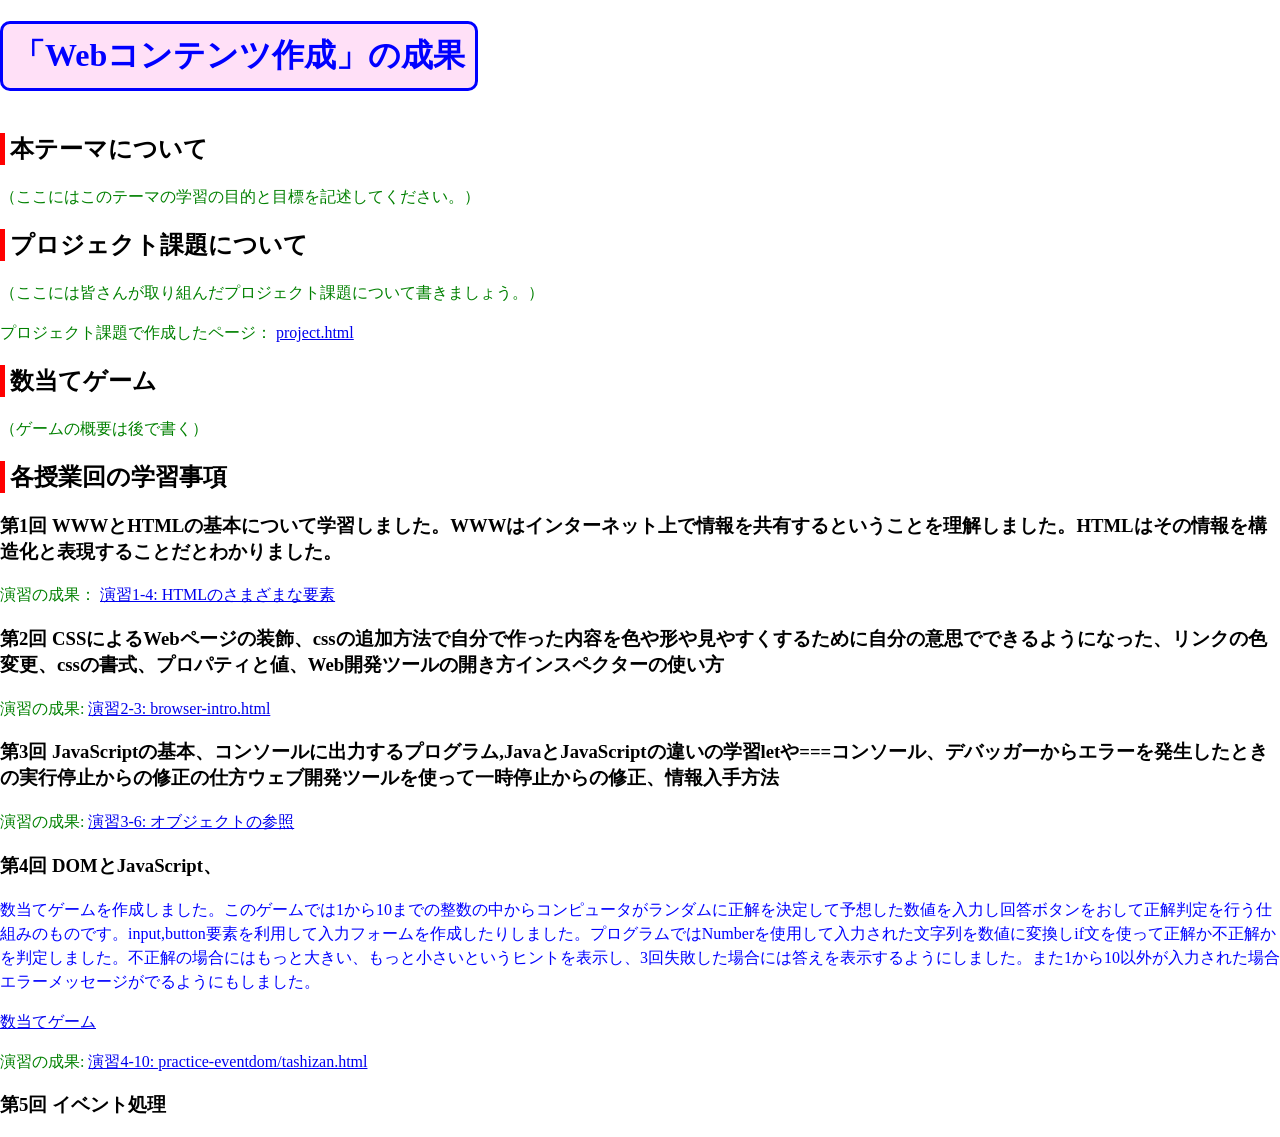
==== index.html @ 704b9426 "comit" ====
<!DOCTYPE html>
<html>
<head>
  <meta charset="utf-8">
  <title>Webコンテンツ作成の成果</title>
  <link rel="stylesheet" href="style.css">
</head>

<body>

<h1>「Webコンテンツ作成」の成果</h1>

<h2>本テーマについて</h2>
<p>（ここにはこのテーマの学習の目的と目標を記述してください。）</p>

<h2>プロジェクト課題について</h2>
<p>（ここには皆さんが取り組んだプロジェクト課題について書きましょう。）</p>
<p>プロジェクト課題で作成したページ：
<a href="project.html">project.html</a>
</p>

<h2>数当てゲーム</h2>
<p>（ゲームの概要は後で書く）</p>

<h2>各授業回の学習事項</h2>

<h3>第1回 WWWとHTMLの基本について学習しました。WWWはインターネット上で情報を共有するということを理解しました。HTMLはその情報を構造化と表現することだとわかりました。</h3>

<p></p>

<p>
演習の成果：
<a href="practice-html/elements.html">演習1-4: HTMLのさまざまな要素</a>
</p>

<h3>第2回 CSSによるWebページの装飾、cssの追加方法で自分で作った内容を色や形や見やすくするために自分の意思でできるようになった、リンクの色変更、cssの書式、プロパティと値、Web開発ツールの開き方インスペクターの使い方</h3>

<p>
  演習の成果:
<a href="practice-css/browser-intro.html">演習2-3: browser-intro.html</a>
</p>
<h3>第3回 JavaScriptの基本、コンソールに出力するプログラム,JavaとJavaScriptの違いの学習letや===コンソール、デバッガーからエラーを発生したときの実行停止からの修正の仕方ウェブ開発ツールを使って一時停止からの修正、情報入手方法</h3>
<p>
  演習の成果:
  <a href="practice-js/obj-practice.html">演習3-6: オブジェクトの参照</a>
</p>
<h3>第4回 DOMとJavaScript、</h3>

<p class="blue">
  数当てゲームを作成しました。このゲームでは1から10までの整数の中からコンピュータがランダムに正解を決定して予想した数値を入力し回答ボタンをおして正解判定を行う仕組みのものです。input,button要素を利用して入力フォームを作成したりしました。プログラムではNumberを使用して入力された文字列を数値に変換しif文を使って正解か不正解かを判定しました。不正解の場合にはもっと大きい、もっと小さいというヒントを表示し、3回失敗した場合には答えを表示するようにしました。また1から10以外が入力された場合エラーメッセージがでるようにもしました。
</p>

<p>
  <a href="kazuate.html">数当てゲーム</a>
</p>
<p>演習の成果:
  <a href="practice-eventdom/tashizan.html">演習4-10: practice-eventdom/tashizan.html</a>
</p>
<h3>第5回 イベント処理</h3>

</body>
</html>
---- style.css ----
body {
    width: fit-content;
    margin: 0 auto;
}


h1 {
    border: 3px solid blue;
    background-color: #ffe0f7;
    color: blue;
    padding: 10px;
    display: inline-block;
    border-radius: 10px;
}

h2 {
    border-left: 5px solid red;
    padding-left: 5px;
    margin-top: 20px;
}

p {
    color: green;
    line-height:1.5
}

.blue {
    color: blue
}
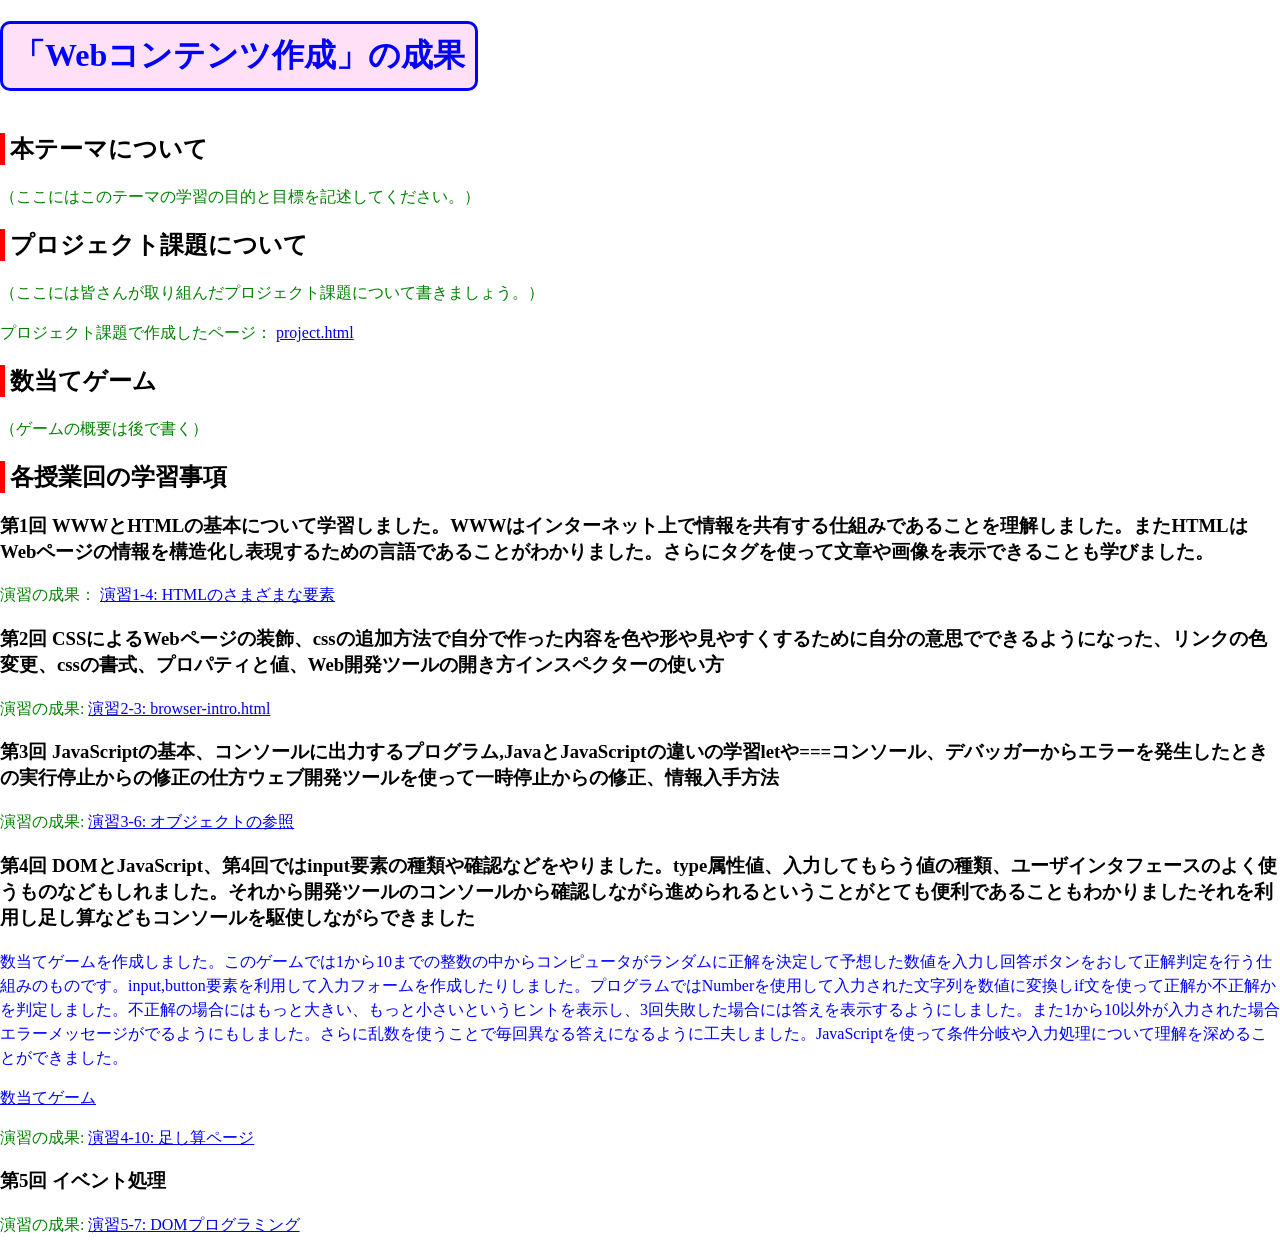
==== commit 3b37c13b: "comit" ====
--- a/index.html
+++ b/index.html
@@ -24,7 +24,7 @@
 
 <h2>各授業回の学習事項</h2>
 
-<h3>第1回 WWWとHTMLの基本について学習しました。WWWはインターネット上で情報を共有するということを理解しました。HTMLはその情報を構造化と表現することだとわかりました。</h3>
+<h3>第1回 WWWとHTMLの基本について学習しました。WWWはインターネット上で情報を共有する仕組みであることを理解しました。またHTMLはWebページの情報を構造化し表現するための言語であることがわかりました。さらにタグを使って文章や画像を表示できることも学びました。</h3>
 
 <p></p>
 
@@ -42,21 +42,26 @@
 <h3>第3回 JavaScriptの基本、コンソールに出力するプログラム,JavaとJavaScriptの違いの学習letや===コンソール、デバッガーからエラーを発生したときの実行停止からの修正の仕方ウェブ開発ツールを使って一時停止からの修正、情報入手方法</h3>
 <p>
   演習の成果:
-  <a href="practice-js/obj-practice.html">演習3-6: オブジェクトの参照</a>
+  <a href="practice-js/obj-practice.html">演習3-6: オブジェクトの参照
+
+  </a>
 </p>
-<h3>第4回 DOMとJavaScript、</h3>
+<h3>第4回 DOMとJavaScript、第4回ではinput要素の種類や確認などをやりました。type属性値、入力してもらう値の種類、ユーザインタフェースのよく使うものなどもしれました。それから開発ツールのコンソールから確認しながら進められるということがとても便利であることもわかりましたそれを利用し足し算などもコンソールを駆使しながらできました</h3>
 
 <p class="blue">
-  数当てゲームを作成しました。このゲームでは1から10までの整数の中からコンピュータがランダムに正解を決定して予想した数値を入力し回答ボタンをおして正解判定を行う仕組みのものです。input,button要素を利用して入力フォームを作成したりしました。プログラムではNumberを使用して入力された文字列を数値に変換しif文を使って正解か不正解かを判定しました。不正解の場合にはもっと大きい、もっと小さいというヒントを表示し、3回失敗した場合には答えを表示するようにしました。また1から10以外が入力された場合エラーメッセージがでるようにもしました。
+  数当てゲームを作成しました。このゲームでは1から10までの整数の中からコンピュータがランダムに正解を決定して予想した数値を入力し回答ボタンをおして正解判定を行う仕組みのものです。input,button要素を利用して入力フォームを作成したりしました。プログラムではNumberを使用して入力された文字列を数値に変換しif文を使って正解か不正解かを判定しました。不正解の場合にはもっと大きい、もっと小さいというヒントを表示し、3回失敗した場合には答えを表示するようにしました。また1から10以外が入力された場合エラーメッセージがでるようにもしました。さらに乱数を使うことで毎回異なる答えになるように工夫しました。JavaScriptを使って条件分岐や入力処理について理解を深めることができました。
 </p>
 
 <p>
   <a href="kazuate.html">数当てゲーム</a>
 </p>
 <p>演習の成果:
-  <a href="practice-eventdom/tashizan.html">演習4-10: practice-eventdom/tashizan.html</a>
+  <a href="practice-eventdom/tashizan.html">演習4-10: 足し算ページ</a>
 </p>
 <h3>第5回 イベント処理</h3>
+<p>演習の成果:
+  <a href="practice-dom2/dom2-exercise.html">演習5-7: DOMプログラミング</a>
+</p>
 
 </body>
 </html>
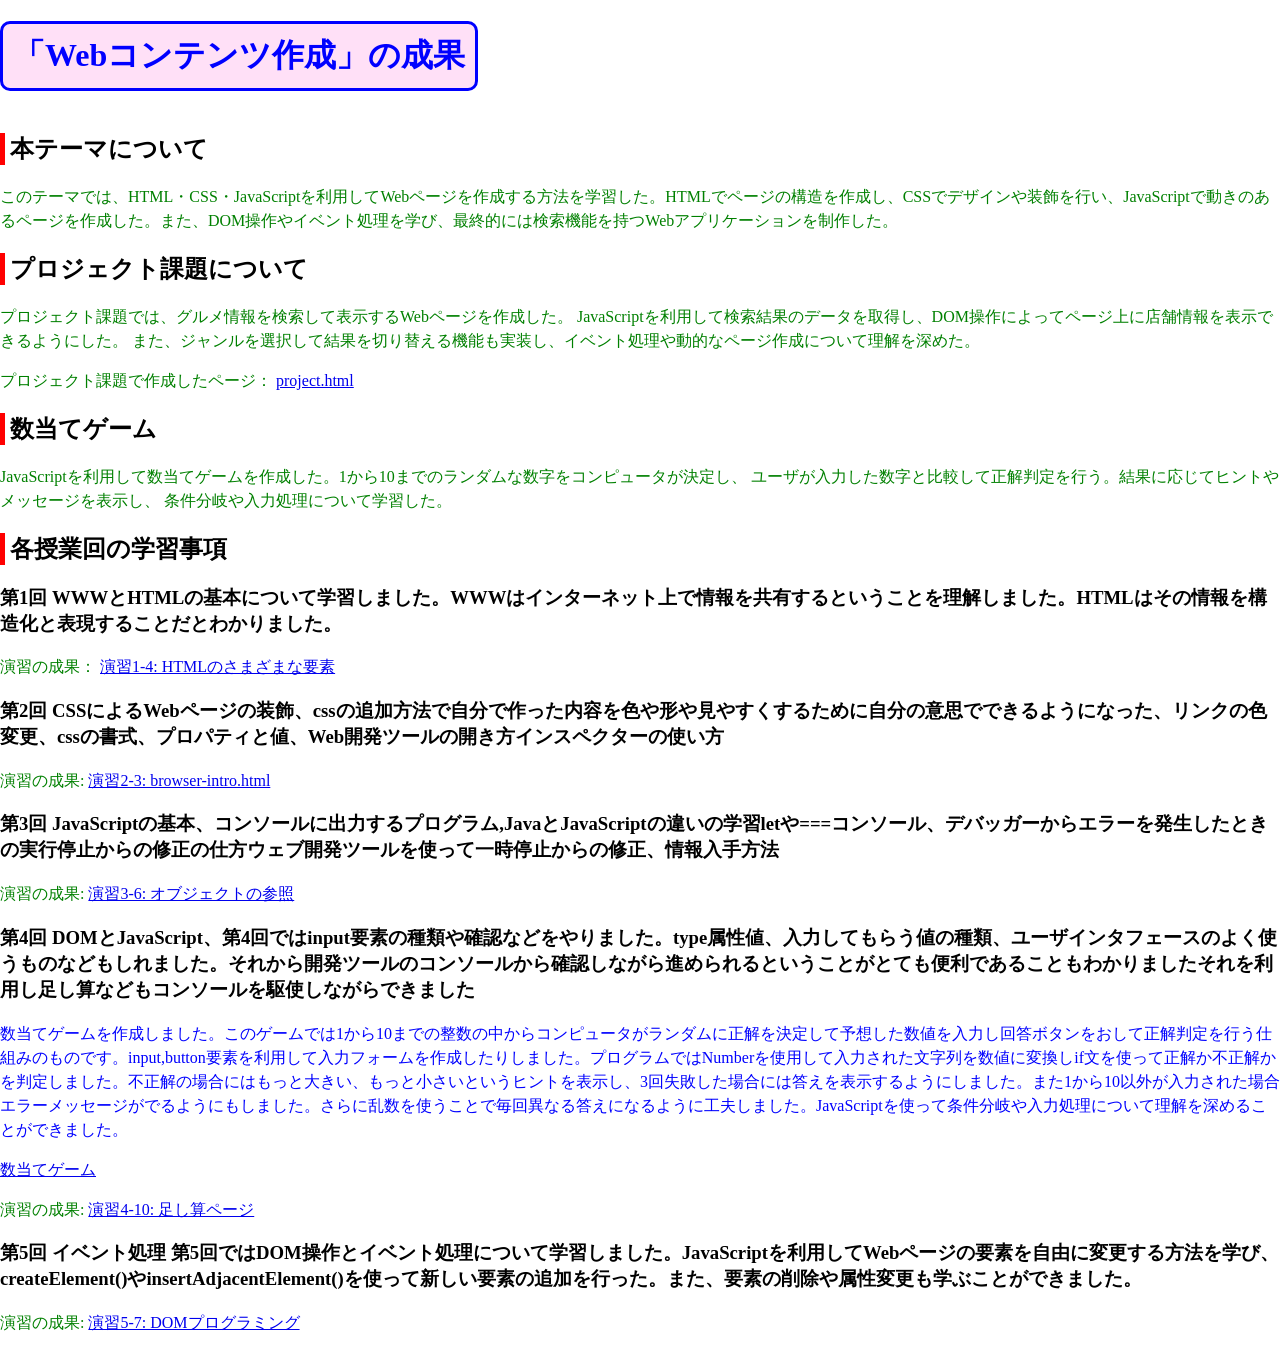
==== commit 7c0297e7: "comit" ====
--- a/index.html
+++ b/index.html
@@ -11,20 +11,30 @@
 <h1>「Webコンテンツ作成」の成果</h1>
 
 <h2>本テーマについて</h2>
-<p>（ここにはこのテーマの学習の目的と目標を記述してください。）</p>
+<p>
+このテーマでは、HTML・CSS・JavaScriptを利用してWebページを作成する方法を学習した。HTMLでページの構造を作成し、CSSでデザインや装飾を行い、JavaScriptで動きのあるページを作成した。また、DOM操作やイベント処理を学び、最終的には検索機能を持つWebアプリケーションを制作した。
+</p>
 
 <h2>プロジェクト課題について</h2>
-<p>（ここには皆さんが取り組んだプロジェクト課題について書きましょう。）</p>
+<p>
+プロジェクト課題では、グルメ情報を検索して表示するWebページを作成した。
+JavaScriptを利用して検索結果のデータを取得し、DOM操作によってページ上に店舗情報を表示できるようにした。
+また、ジャンルを選択して結果を切り替える機能も実装し、イベント処理や動的なページ作成について理解を深めた。
+</p>
 <p>プロジェクト課題で作成したページ：
 <a href="project.html">project.html</a>
 </p>
 
 <h2>数当てゲーム</h2>
-<p>（ゲームの概要は後で書く）</p>
+<p>
+JavaScriptを利用して数当てゲームを作成した。1から10までのランダムな数字をコンピュータが決定し、
+ユーザが入力した数字と比較して正解判定を行う。結果に応じてヒントやメッセージを表示し、
+条件分岐や入力処理について学習した。
+</p>
 
 <h2>各授業回の学習事項</h2>
 
-<h3>第1回 WWWとHTMLの基本について学習しました。WWWはインターネット上で情報を共有する仕組みであることを理解しました。またHTMLはWebページの情報を構造化し表現するための言語であることがわかりました。さらにタグを使って文章や画像を表示できることも学びました。</h3>
+<h3>第1回 WWWとHTMLの基本について学習しました。WWWはインターネット上で情報を共有するということを理解しました。HTMLはその情報を構造化と表現することだとわかりました。</h3>
 
 <p></p>
 
@@ -58,7 +68,9 @@
 <p>演習の成果:
   <a href="practice-eventdom/tashizan.html">演習4-10: 足し算ページ</a>
 </p>
-<h3>第5回 イベント処理</h3>
+<h3>第5回 イベント処理
+第5回ではDOM操作とイベント処理について学習しました。JavaScriptを利用してWebページの要素を自由に変更する方法を学び、createElement()やinsertAdjacentElement()を使って新しい要素の追加を行った。また、要素の削除や属性変更も学ぶことができました。
+</h3>
 <p>演習の成果:
   <a href="practice-dom2/dom2-exercise.html">演習5-7: DOMプログラミング</a>
 </p>
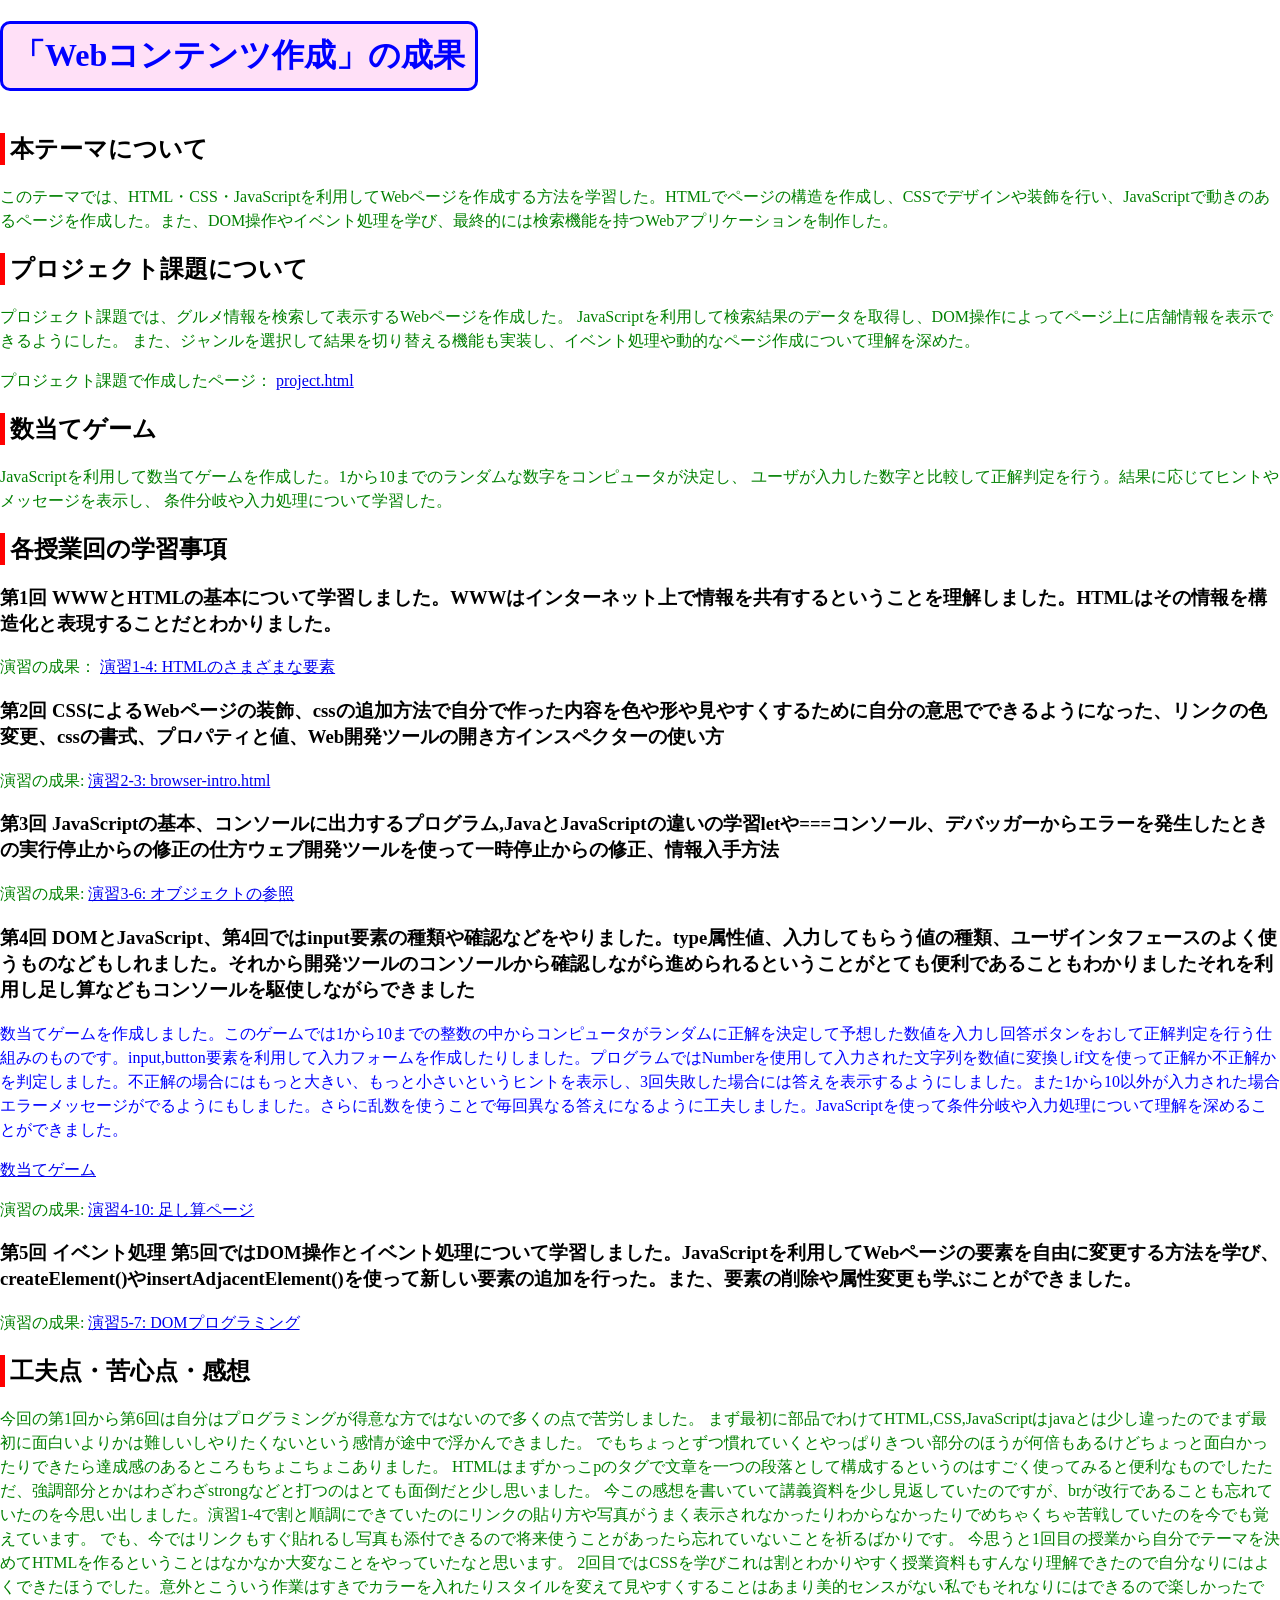
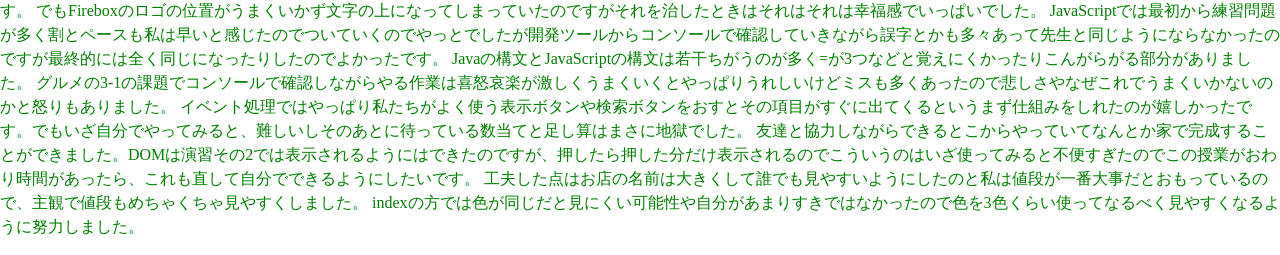
==== commit 3cf45a25: "comit" ====
--- a/index.html
+++ b/index.html
@@ -74,6 +74,24 @@
 <p>演習の成果:
   <a href="practice-dom2/dom2-exercise.html">演習5-7: DOMプログラミング</a>
 </p>
+<h2>工夫点・苦心点・感想</h2>
+<p>今回の第1回から第6回は自分はプログラミングが得意な方ではないので多くの点で苦労しました。
+  まず最初に部品でわけてHTML,CSS,JavaScriptはjavaとは少し違ったのでまず最初に面白いよりかは難しいしやりたくないという感情が途中で浮かんできました。
+  でもちょっとずつ慣れていくとやっぱりきつい部分のほうが何倍もあるけどちょっと面白かったりできたら達成感のあるところもちょこちょこありました。
+  HTMLはまずかっこpのタグで文章を一つの段落として構成するというのはすごく使ってみると便利なものでしたただ、強調部分とかはわざわざstrongなどと打つのはとても面倒だと少し思いました。
+  今この感想を書いていて講義資料を少し見返していたのですが、brが改行であることも忘れていたのを今思い出しました。演習1-4で割と順調にできていたのにリンクの貼り方や写真がうまく表示されなかったりわからなかったりでめちゃくちゃ苦戦していたのを今でも覚えています。
+  でも、今ではリンクもすぐ貼れるし写真も添付できるので将来使うことがあったら忘れていないことを祈るばかりです。
+  今思うと1回目の授業から自分でテーマを決めてHTMLを作るということはなかなか大変なことをやっていたなと思います。
+  2回目ではCSSを学びこれは割とわかりやすく授業資料もすんなり理解できたので自分なりにはよくできたほうでした。意外とこういう作業はすきでカラーを入れたりスタイルを変えて見やすくすることはあまり美的センスがない私でもそれなりにはできるので楽しかったです。
+  でもFireboxのロゴの位置がうまくいかず文字の上になってしまっていたのですがそれを治したときはそれはそれは幸福感でいっぱいでした。
+  JavaScriptでは最初から練習問題が多く割とペースも私は早いと感じたのでついていくのでやっとでしたが開発ツールからコンソールで確認していきながら誤字とかも多々あって先生と同じようにならなかったのですが最終的には全く同じになったりしたのでよかったです。
+  Javaの構文とJavaScriptの構文は若干ちがうのが多く=が3つなどと覚えにくかったりこんがらがる部分がありました。
+  グルメの3-1の課題でコンソールで確認しながらやる作業は喜怒哀楽が激しくうまくいくとやっぱりうれしいけどミスも多くあったので悲しさやなぜこれでうまくいかないのかと怒りもありました。
+  イベント処理ではやっぱり私たちがよく使う表示ボタンや検索ボタンをおすとその項目がすぐに出てくるというまず仕組みをしれたのが嬉しかったです。でもいざ自分でやってみると、難しいしそのあとに待っている数当てと足し算はまさに地獄でした。
+  友達と協力しながらできるとこからやっていてなんとか家で完成することができました。DOMは演習その2では表示されるようにはできたのですが、押したら押した分だけ表示されるのでこういうのはいざ使ってみると不便すぎたのでこの授業がおわり時間があったら、これも直して自分でできるようにしたいです。
+  工夫した点はお店の名前は大きくして誰でも見やすいようにしたのと私は値段が一番大事だとおもっているので、主観で値段もめちゃくちゃ見やすくしました。
+  indexの方では色が同じだと見にくい可能性や自分があまりすきではなかったので色を3色くらい使ってなるべく見やすくなるように努力しました。
+</p>
 
 </body>
 </html>
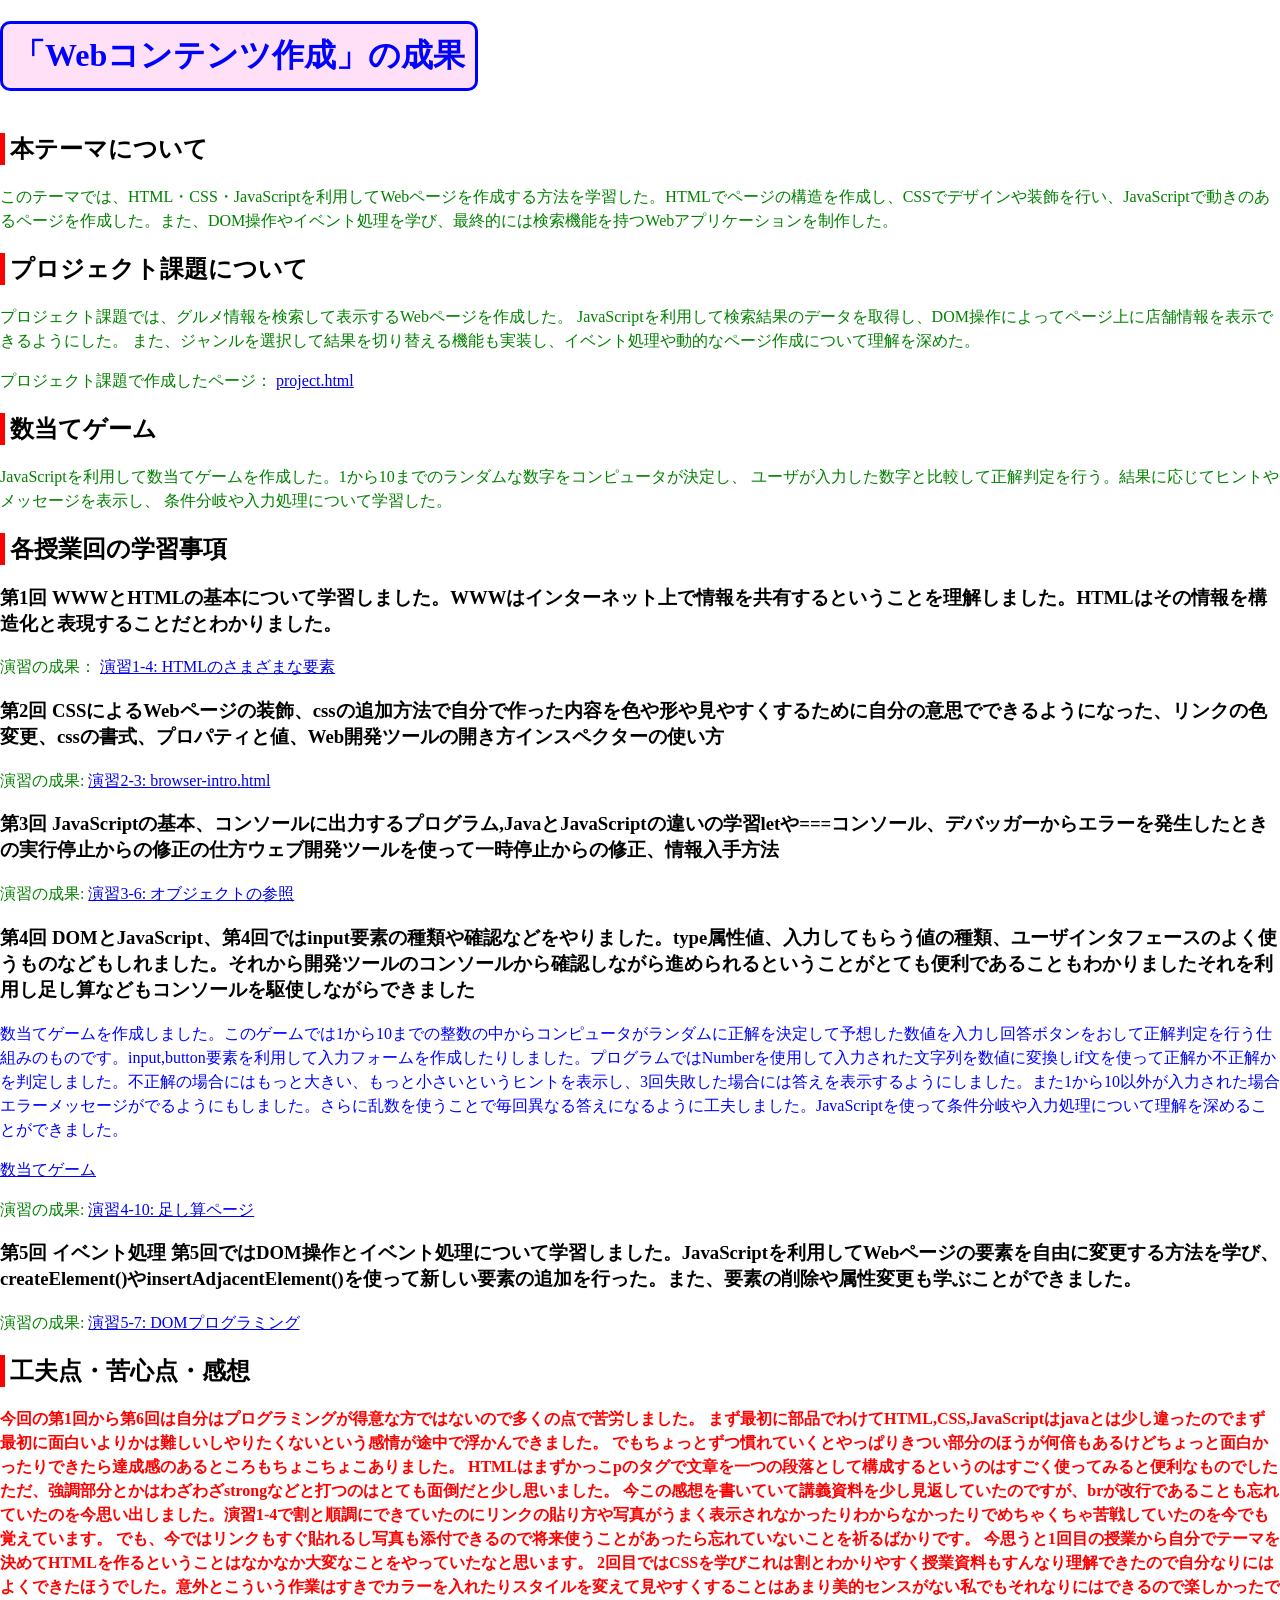
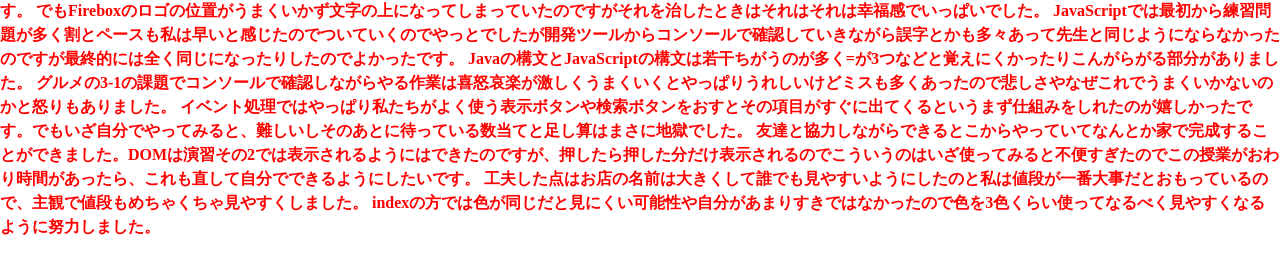
==== commit f192f6a2: "comit" ====
--- a/index.html
+++ b/index.html
@@ -75,7 +75,8 @@
   <a href="practice-dom2/dom2-exercise.html">演習5-7: DOMプログラミング</a>
 </p>
 <h2>工夫点・苦心点・感想</h2>
-<p>今回の第1回から第6回は自分はプログラミングが得意な方ではないので多くの点で苦労しました。
+<p class="last"> 
+  今回の第1回から第6回は自分はプログラミングが得意な方ではないので多くの点で苦労しました。
   まず最初に部品でわけてHTML,CSS,JavaScriptはjavaとは少し違ったのでまず最初に面白いよりかは難しいしやりたくないという感情が途中で浮かんできました。
   でもちょっとずつ慣れていくとやっぱりきつい部分のほうが何倍もあるけどちょっと面白かったりできたら達成感のあるところもちょこちょこありました。
   HTMLはまずかっこpのタグで文章を一つの段落として構成するというのはすごく使ってみると便利なものでしたただ、強調部分とかはわざわざstrongなどと打つのはとても面倒だと少し思いました。
--- a/style.css
+++ b/style.css
@@ -26,4 +26,9 @@
 
 .blue {
     color: blue
+}
+
+.last {
+  color: red;
+  font-weight: bold;
 }
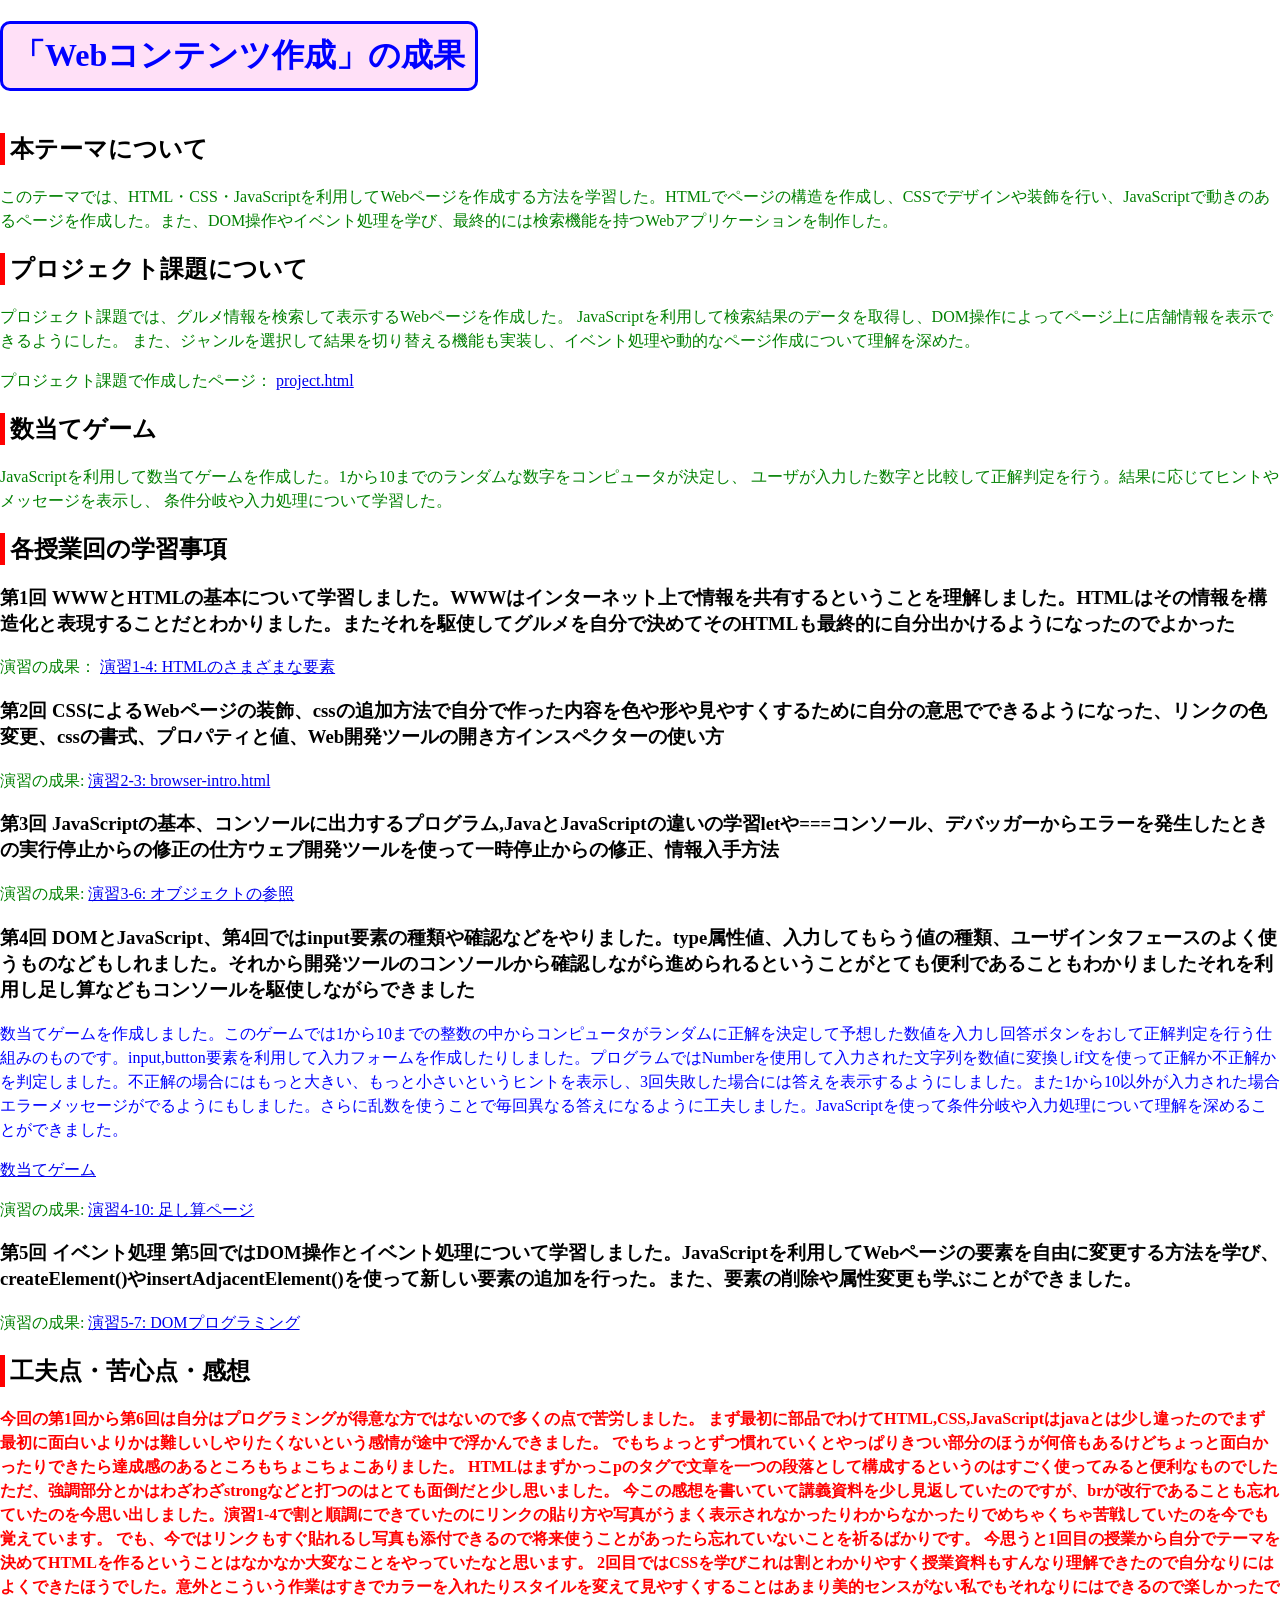
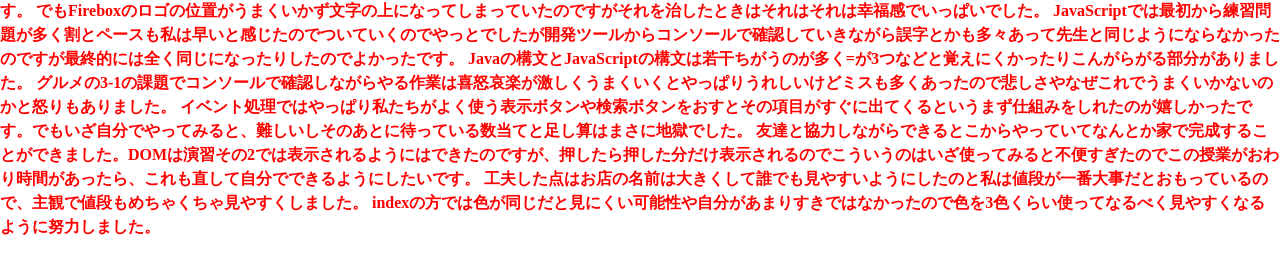
==== commit e7cbfa63: "comit" ====
--- a/index.html
+++ b/index.html
@@ -34,7 +34,7 @@
 
 <h2>各授業回の学習事項</h2>
 
-<h3>第1回 WWWとHTMLの基本について学習しました。WWWはインターネット上で情報を共有するということを理解しました。HTMLはその情報を構造化と表現することだとわかりました。</h3>
+<h3>第1回 WWWとHTMLの基本について学習しました。WWWはインターネット上で情報を共有するということを理解しました。HTMLはその情報を構造化と表現することだとわかりました。またそれを駆使してグルメを自分で決めてそのHTMLも最終的に自分出かけるようになったのでよかった</h3>
 
 <p></p>
 
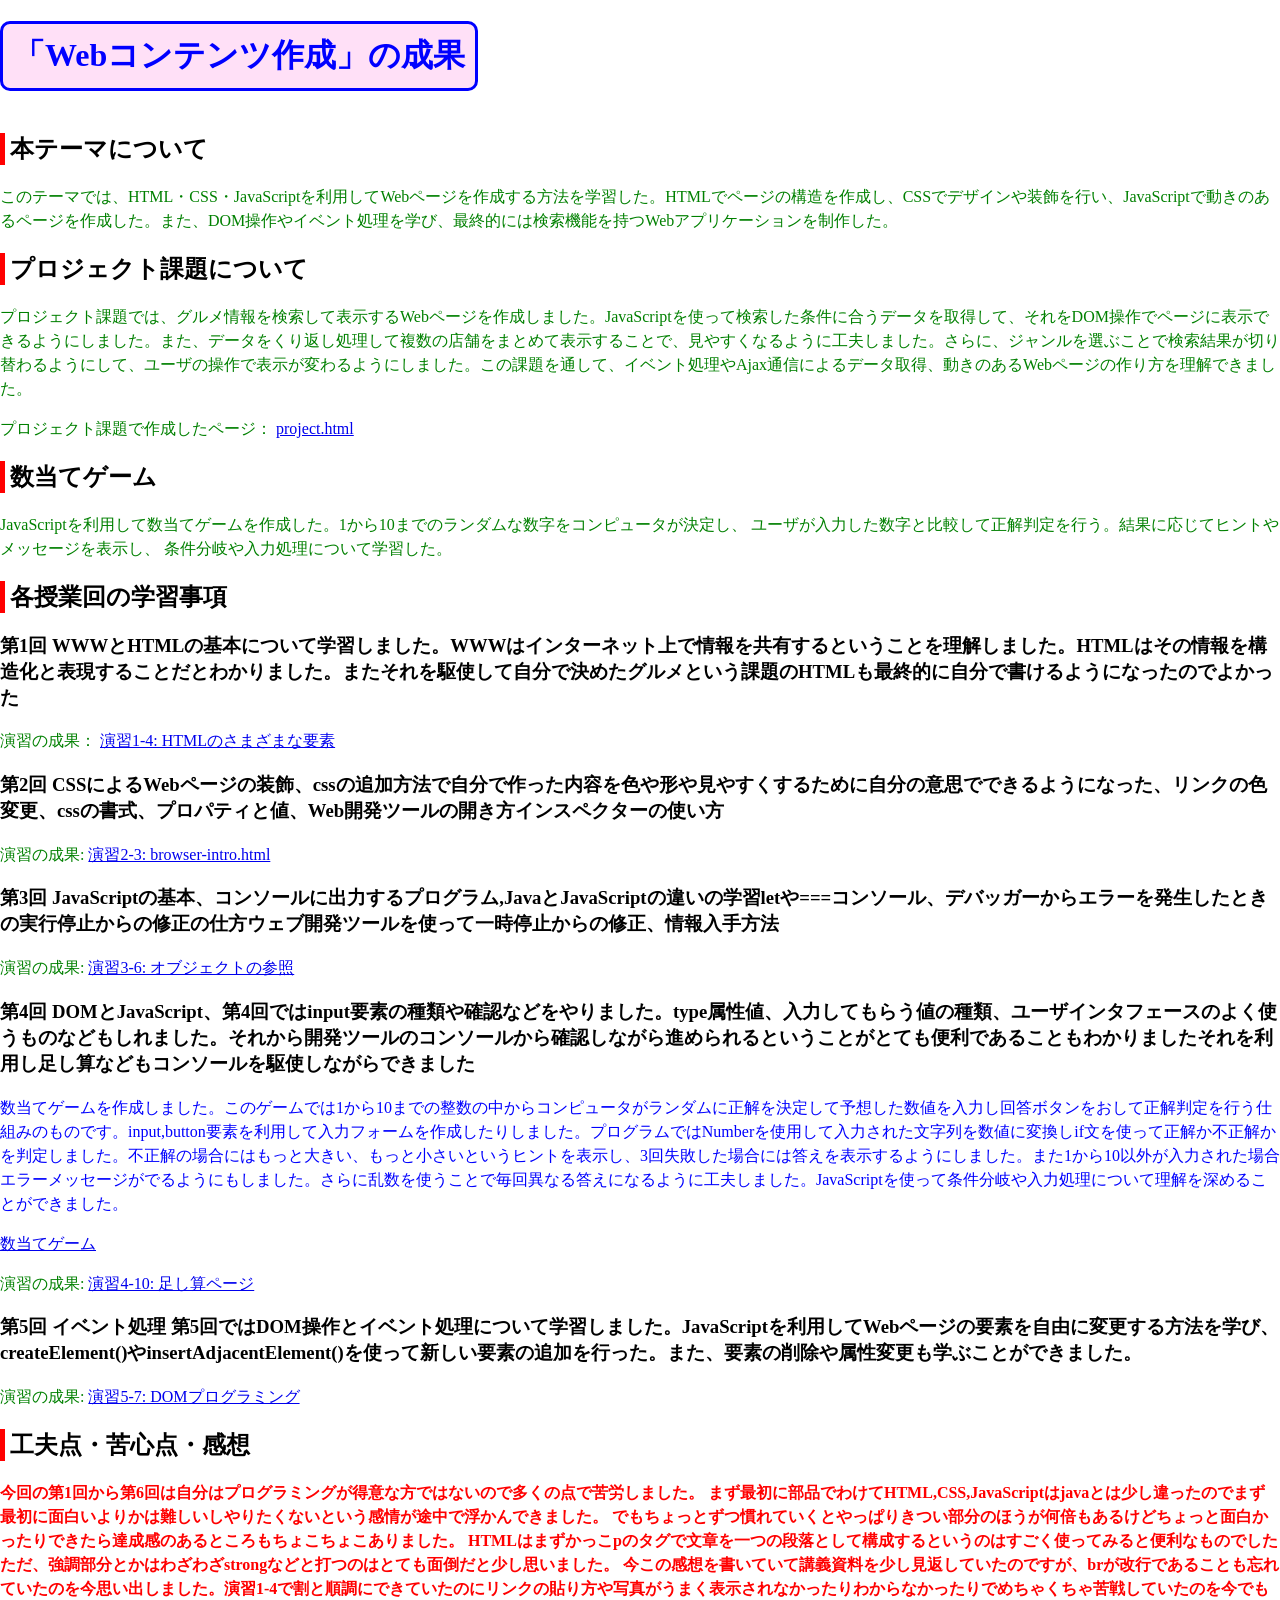
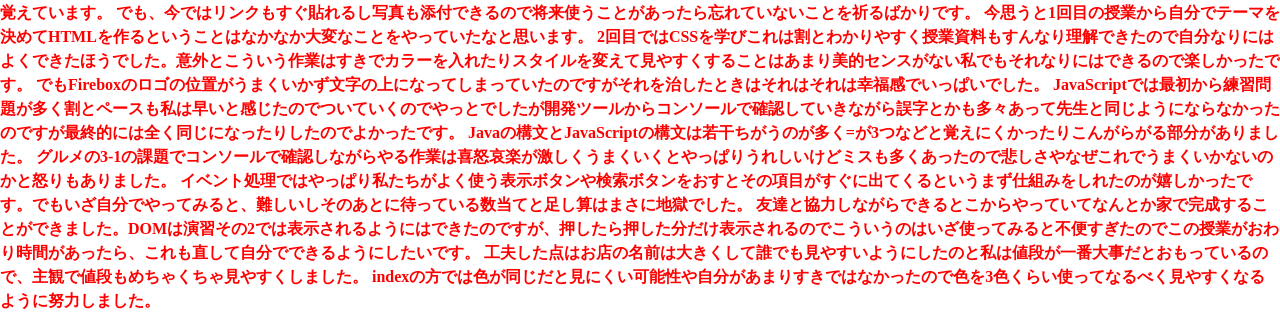
==== commit ee4c52c6: "comit" ====
--- a/index.html
+++ b/index.html
@@ -17,9 +17,7 @@
 
 <h2>プロジェクト課題について</h2>
 <p>
-プロジェクト課題では、グルメ情報を検索して表示するWebページを作成した。
-JavaScriptを利用して検索結果のデータを取得し、DOM操作によってページ上に店舗情報を表示できるようにした。
-また、ジャンルを選択して結果を切り替える機能も実装し、イベント処理や動的なページ作成について理解を深めた。
+プロジェクト課題では、グルメ情報を検索して表示するWebページを作成しました。JavaScriptを使って検索した条件に合うデータを取得して、それをDOM操作でページに表示できるようにしました。また、データをくり返し処理して複数の店舗をまとめて表示することで、見やすくなるように工夫しました。さらに、ジャンルを選ぶことで検索結果が切り替わるようにして、ユーザの操作で表示が変わるようにしました。この課題を通して、イベント処理やAjax通信によるデータ取得、動きのあるWebページの作り方を理解できました。
 </p>
 <p>プロジェクト課題で作成したページ：
 <a href="project.html">project.html</a>
@@ -34,7 +32,7 @@
 
 <h2>各授業回の学習事項</h2>
 
-<h3>第1回 WWWとHTMLの基本について学習しました。WWWはインターネット上で情報を共有するということを理解しました。HTMLはその情報を構造化と表現することだとわかりました。またそれを駆使してグルメを自分で決めてそのHTMLも最終的に自分出かけるようになったのでよかった</h3>
+<h3>第1回 WWWとHTMLの基本について学習しました。WWWはインターネット上で情報を共有するということを理解しました。HTMLはその情報を構造化と表現することだとわかりました。またそれを駆使して自分で決めたグルメという課題のHTMLも最終的に自分で書けるようになったのでよかった</h3>
 
 <p></p>
 
